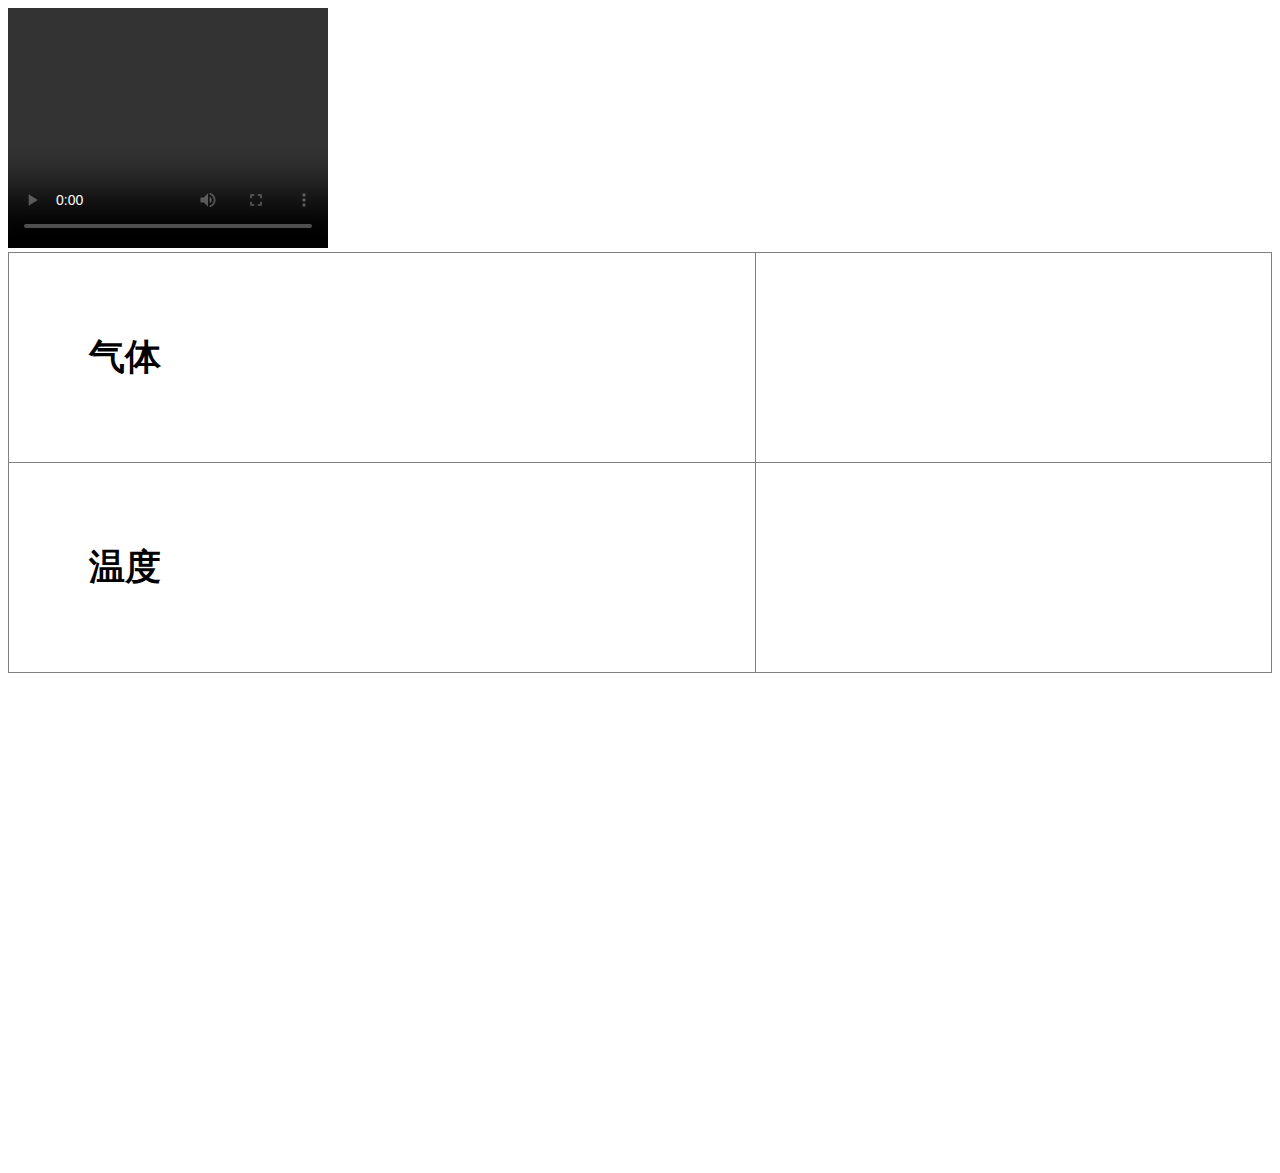
==== index.html @ 545baea1 "init" ====
<!DOCTYPE html>
<html>
	<script src="echarts.js"></script>
	<head>
		<meta charset="utf-8" />
		<title>监控项目</title>
		<style type="text/css">
		#page{
			position:relative; 
			height:600px;
		}
		#table{
			position:static;
			top:0px;
			left:600px:
			width:200px
		}
		.table{
			width: 100%;
			border-collapse: collapse;
		}
		.table td{
			padding:80px;
			font-size:36px;
			font-weight: bold;
		}
		#stream{
			position:static;
			right: 0px;
			top: 0px;
		}
		#main{
			position:relative;
			top:20px;
		}
		</style>
	</head>
	<body>
		<div class="page">
			<div class="stream">
				<video width="320" height="240" controls="controls">
					
				</video>
			</div>
			<div class="table">
				<table border="1" id="table" class="table">
					<tr>
						<td>气体</td>
						<td></td>
					<tr>
						<td>温度</td>
						<td></td>
					</tr>
				</table> 
			</div>
		</div>
			<div id="main" style="width: 640px;height:480px;"></div>
			<script type="text/javascript">
				// 基于准备好的dom，初始化echarts实例
				var myChart = echarts.init(document.getElementById('main'));

				// 指定图表的配置项和数据
				var option = {
					title: {
						text: 'ECharts 入门示例'
					},
					tooltip: {},
					legend: {
						data:['销量']
					},
					xAxis: {
						data: []
					},
					yAxis: {},
					series: [{
						name: '销量',
						type: 'bar',
						data: []
					}]
				};
				// 异步加载数据
			$.get('data.json').done(function (data) {
					// 填入数据
				myChart.setOption({
					xAxis: {
				data: data.categories
					},
					series: [{
						// 根据名字对应到相应的系列
						name: '销量',
						data: data.data
					}]
				});
			});
				// 使用刚指定的配置项和数据显示图表。
				
		</script>
	</body>
</html>
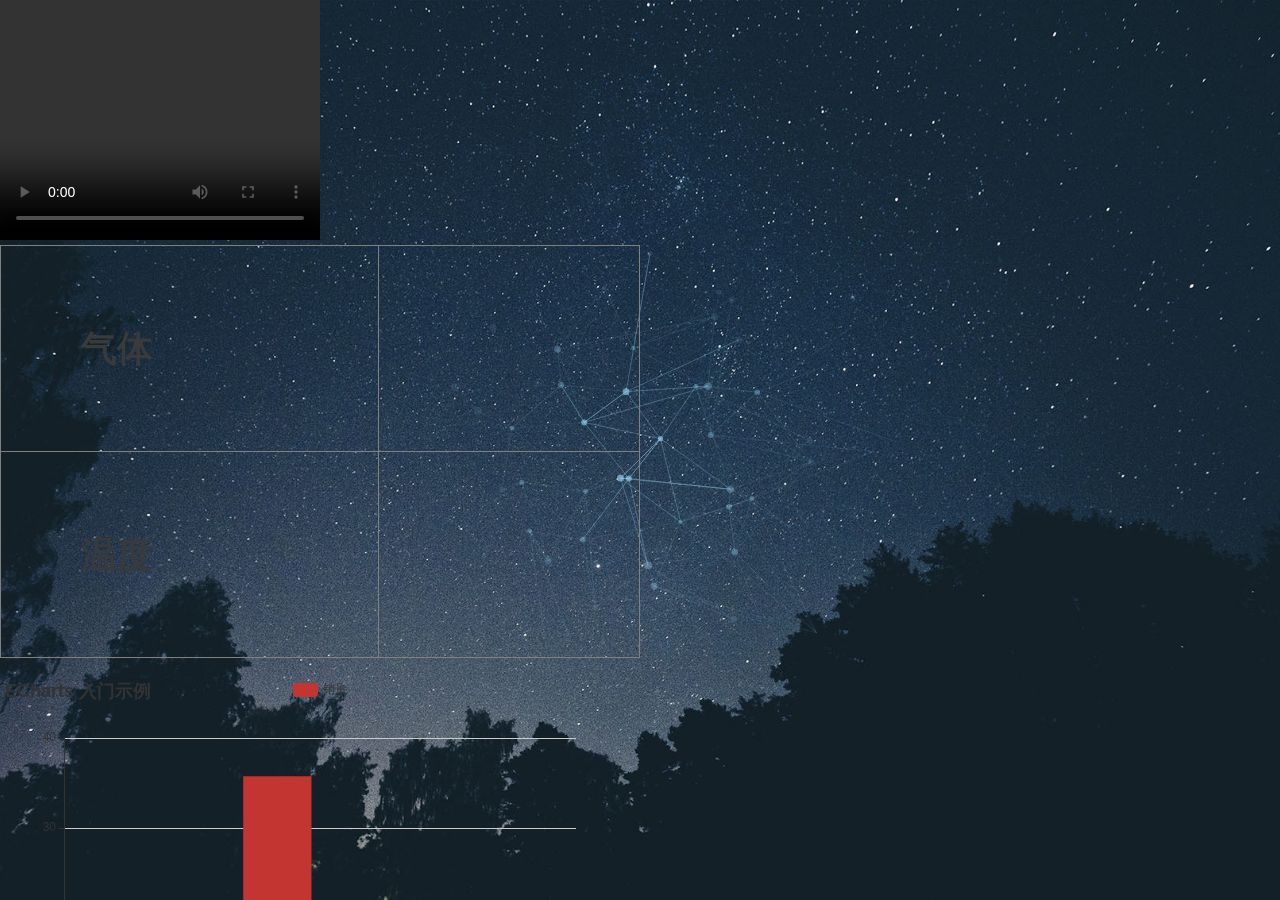
==== commit 63e9060f: "add background" ====
--- a/index.html
+++ b/index.html
@@ -1,60 +1,52 @@
 <!DOCTYPE html>
-<html>
-	<script src="echarts.js"></script>
+<html lang="en">
+	<script src="js/echarts.js"></script>
+	<script src="js/jquery-3.3.1.js"></script>
 	<head>
 		<meta charset="utf-8" />
 		<title>监控项目</title>
-		<style type="text/css">
-		#page{
-			position:relative; 
-			height:600px;
-		}
-		#table{
-			position:static;
-			top:0px;
-			left:600px:
-			width:200px
-		}
-		.table{
-			width: 100%;
-			border-collapse: collapse;
-		}
-		.table td{
-			padding:80px;
-			font-size:36px;
-			font-weight: bold;
-		}
-		#stream{
-			position:static;
-			right: 0px;
-			top: 0px;
-		}
-		#main{
-			position:relative;
-			top:20px;
-		}
-		</style>
+        <link rel="stylesheet" type="text/css" href="css/carmonitor.css" />
+        <link rel="stylesheet" type="text/css" href="css/normalize.css" />
+        <link rel="stylesheet" type="text/css" href="css/demo.css" />
+        <link rel="stylesheet" type="text/css" href="css/component.css" />
+
+        <!--[if IE]>
+        <script src="js/html5.js"></script>
+        <![endif]-->
+
 	</head>
 	<body>
-		<div class="page">
-			<div class="stream">
-				<video width="320" height="240" controls="controls">
-					
-				</video>
+        <div class="container demo-1">
+			<div class="content">
+				<div id="large-header" class="large-header">
+                    <div class="page">
+                        <div id="stream">
+                            <video width="320" height="240" controls="controls">
+                                
+                            </video>
+                        </div>
+                        <div class="table">
+                            <table border="1" id="table" class="table">
+                                <tr>
+                                    <td>气体</td>
+                                    <td></td>
+                                <tr>
+                                    <td>温度</td>
+                                    <td></td>
+                                </tr>
+                            </table> 
+                        </div>
+                        <div id="main" style="width: 640px;height:480px;"></div>
+                    </div>
+                    <canvas id="demo-canvas"></canvas>
+				</div>
 			</div>
-			<div class="table">
-				<table border="1" id="table" class="table">
-					<tr>
-						<td>气体</td>
-						<td></td>
-					<tr>
-						<td>温度</td>
-						<td></td>
-					</tr>
-				</table> 
-			</div>
-		</div>
-			<div id="main" style="width: 640px;height:480px;"></div>
+		</div><!-- /container -->
+		<script src="js/TweenLite.min.js"></script>
+		<script src="js/EasePack.min.js"></script>
+		<script src="js/rAF.js"></script>
+		<script src="js/demo-1.js"></script>
+
 			<script type="text/javascript">
 				// 基于准备好的dom，初始化echarts实例
 				var myChart = echarts.init(document.getElementById('main'));
@@ -78,6 +70,8 @@
 						data: []
 					}]
 				};
+                myChart.setOption(option);
+
 				// 异步加载数据
 			$.get('data.json').done(function (data) {
 					// 填入数据
--- a/css/carmonitor.css
+++ b/css/carmonitor.css
@@ -0,0 +1,23 @@
+.page{
+    position:absolute; 
+    
+    margin-left: auto;
+    margin-right: auto;
+}
+.table{
+    width: 100%;
+    border-collapse: collapse;
+}
+.table td{
+    padding:80px;
+    font-size:36px;
+    font-weight: bold;
+}
+#stream{
+    right: 0px;
+    top: 0px;
+}
+#main{
+    top:20px;
+}
+
--- a/css/demo.css
+++ b/css/demo.css
@@ -0,0 +1,196 @@
+@font-face {
+	font-weight: normal;
+	font-style: normal;
+	font-family: 'codropsicons';
+	src:url('../fonts/codropsicons/codropsicons.eot');
+	src:url('../fonts/codropsicons/codropsicons.eot?#iefix') format('embedded-opentype'),
+		url('../fonts/codropsicons/codropsicons.woff') format('woff'),
+		url('../fonts/codropsicons/codropsicons.ttf') format('truetype'),
+		url('../fonts/codropsicons/codropsicons.svg#codropsicons') format('svg');
+}
+
+*, *:after, *:before { -webkit-box-sizing: border-box; box-sizing: border-box; }
+.clearfix:before, .clearfix:after { content: ''; display: table; }
+.clearfix:after { clear: both; }
+
+body {
+	background: #fff;
+	color: #383a3c;
+	font-weight: 400;
+	font-size: 1em;
+	line-height: 1.25;
+	font-family: 'Raleway', Calibri, Arial, sans-serif;
+}
+
+a, button {
+	outline: none;
+}
+
+a {
+	color: #566473;
+	text-decoration: none;
+}
+
+a:hover, a:focus {
+	color: #34495e;
+}
+
+section {
+	padding: 1em;
+	text-align: center;
+}
+
+p.ref {
+	text-align: center;
+	padding: 2em 1em;
+}
+
+/* Header */
+.codrops-header {
+	margin: 0 auto;
+	padding: 2em;
+	text-align: center;
+	max-width: 900px;
+}
+
+.codrops-header h1 {
+	margin: 0;
+	font-size: 4.5em;
+	line-height: 1;
+	font-weight: 200;
+}
+
+.codrops-header h1 span {
+	display: block;
+	padding: 1em 0 1.5em;
+	font-size: 36%;
+	color: #95a5a6;
+	line-height: 1.4;
+}
+
+/* To Navigation Style */
+.codrops-top {
+	width: 100%;
+	text-transform: uppercase;
+	font-weight: 700;
+	font-size: 0.69em;
+	text-align: center;
+	padding: 3em 0;
+}
+
+.codrops-top a {
+	display: inline-block;
+	padding: 1.5em;
+	text-decoration: none;
+	letter-spacing: 1px;
+}
+
+.codrops-icon:before {
+	margin: 0 4px;
+	text-transform: none;
+	font-weight: normal;
+	font-style: normal;
+	font-variant: normal;
+	font-family: 'codropsicons';
+	line-height: 1;
+	speak: none;
+	-webkit-font-smoothing: antialiased;
+}
+
+.codrops-icon-drop:before {
+	content: "\e001";
+}
+
+.codrops-icon-prev:before {
+	content: "\e004";
+}
+
+/* Demo Buttons Style */
+.codrops-demos {
+	padding-top: 1em;
+	font-size: 0.8em;
+	text-align:center;
+}
+
+.codrops-demos a {
+	display: inline-block;
+	margin: 0.35em 0.1em;
+	padding: 0.5em 1.2em;
+	outline: none;
+	text-decoration: none;
+	text-transform: uppercase;
+	letter-spacing: 1px;
+	font-weight: 700;
+	border-radius: 2px;
+	font-size: 110%;
+	border: 2px solid transparent;
+}
+
+.codrops-demos a:hover,
+.codrops-demos a.current-demo {
+	border-color: #383a3c;
+}
+
+.codrops-demos h3 {
+	margin: 0;
+	padding: 1em 0 0.5em 0;
+	font-size: 0.9em;
+	float: left;
+	min-width: 90px;
+	clear: left;
+}
+
+.codrops-demos div:not(:first-child) h3 {
+	padding-top: 2em;
+}
+
+.codrops-demos a:hover,
+.codrops-demos a.current-demo {
+	color: inherit;
+	border-color: initial;
+}
+
+/* Related demos */
+.related {
+	padding: 10em 0;
+}
+
+.related p {
+	font-size: 1.5em;
+}
+
+.related > a {
+	display: inline-block;
+	text-align: center;
+	margin: 20px 10px;
+	padding: 25px;
+	vertical-align: middle;
+}
+
+.related a img {
+	max-width: 100%;
+	opacity: 0.8;
+	border-radius: 10px;
+}
+
+.related a:hover img,
+.related a:active img {
+	opacity: 1;
+}
+
+.related a h3 {
+	margin: 0;
+	min-height: 63px;
+	padding: 0.5em 0 0.3em;
+	max-width: 300px;
+	text-align: center;
+	font-weight: 400;
+	font-size: 1em;
+}
+
+@media screen and (max-width: 40em) {
+
+	.codrops-header h1 {
+		font-size: 2.5em;
+	}
+}--- a/css/component.css
+++ b/css/component.css
@@ -0,0 +1,101 @@
+/* Header */
+.large-header {
+	position: relative;
+	width: 100%;
+	background: #333;
+	overflow: hidden;
+	background-size: cover;
+	background-position: center center;
+}
+
+.demo-1 .large-header {
+	background-image: url('../img/demo-1-bg.jpg');
+}
+
+.demo-2 .large-header {
+	background-image: url('../img/demo-2-bg.jpg');
+	background-position: center bottom;
+}
+
+.demo-3 .large-header {
+	background: #7f8c8d;
+}
+
+.demo-4 .large-header {
+	background: #f9f1e9;
+}
+
+.main-title {
+	position: absolute;
+	margin: 0;
+	padding: 0;
+	color: #f9f1e9;
+	text-align: center;
+	top: 50%;
+	left: 50%;
+	-webkit-transform: translate3d(-50%,-50%,0);
+	transform: translate3d(-50%,-50%,0);
+}
+
+.demo-1 .main-title, 
+.demo-3 .main-title {
+	text-transform: uppercase;
+	font-size: 4.2em;
+	letter-spacing: 0.1em;
+}
+
+.demo-2 .main-title {
+	font-family: 'Clicker Script', cursive;
+	font-weight: normal;
+	font-size: 8em;
+	padding-left: 10px;
+	text-shadow: 2px 2px 4px rgba(0,0,0,0.4);
+}
+
+.demo-2 .main-title::before {
+	content: '';
+	width: 20vw;
+	height: 20vw;
+	min-width: 3.5em;
+	min-height: 3.5em;
+	background: url(../img/deco.svg) no-repeat center center;
+	background-size: cover;
+	position: absolute;
+	top: 50%;
+	left: 50%;
+	border-radius: 50%;
+	z-index: -1;
+	-webkit-transform: translate3d(-50%,-50%,0);
+	transform: translate3d(-50%,-50%,0);
+}
+
+.demo-3 .main-title {
+	padding: 10px 40px;
+	border: 10px double #f9f1e9;
+	text-transform: uppercase;
+	font-family: Londrina Outline, sans-serif;
+}
+
+.demo-4 .main-title {
+	font-size: 6em;
+	font-weight: 300;
+	padding: 10px 30px;
+	text-transform: uppercase;
+	color: #222;
+}
+
+.main-title .thin {
+	font-weight: 200;
+}
+
+@media only screen and (max-width : 768px) {
+	.demo-1 .main-title, 
+	.demo-3 .main-title,
+	.demo-4 .main-title {
+		font-size: 3em;
+	}
+
+	.demo-2 .main-title {
+		font-size: 4em;
+	}
+}
